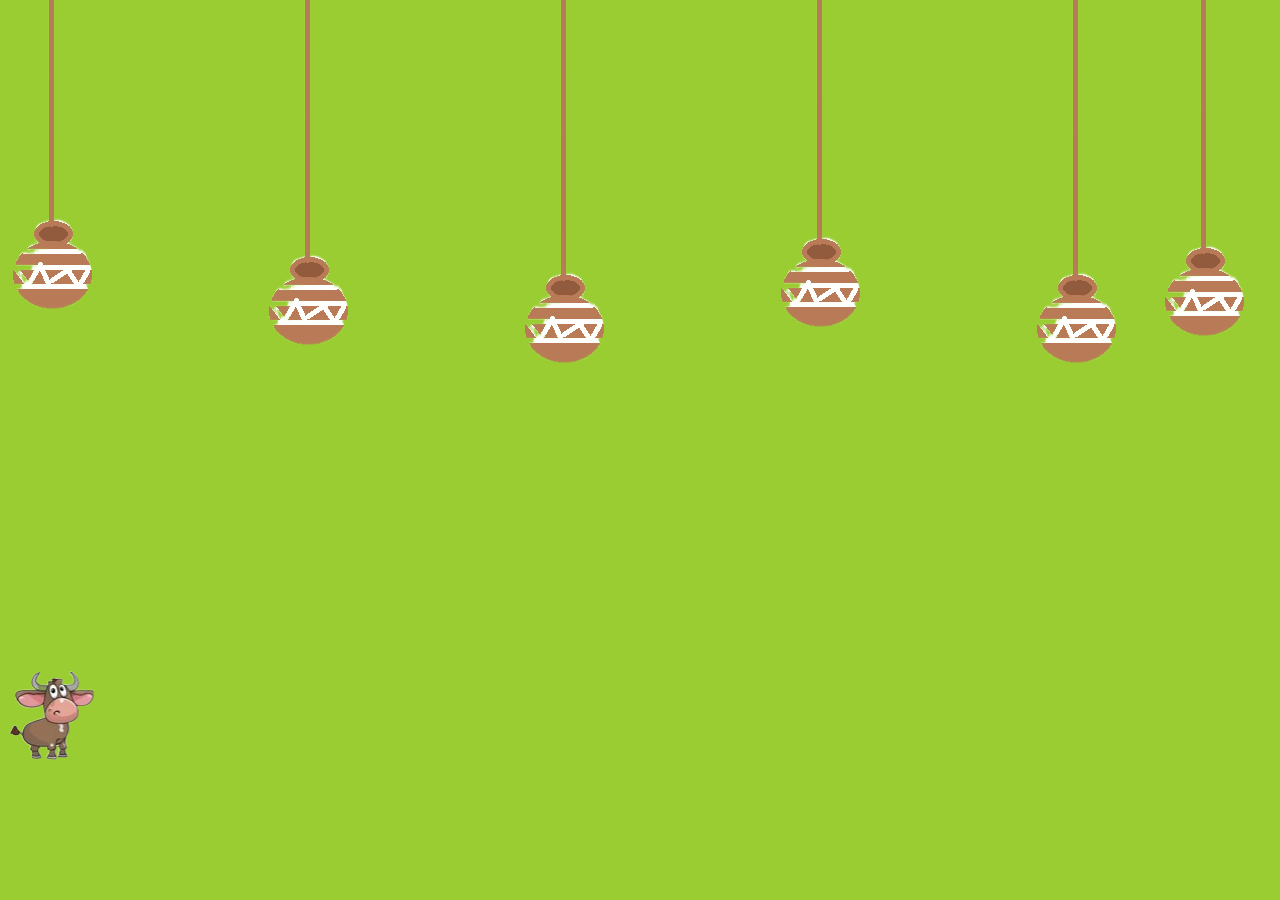
==== game.html @ 4bf5b61c "implemented obstacles and collision detection" ====
<!DOCTYPE html>
<html lang="en">
<head>
    <meta charset="UTF-8">
    <meta name="viewport" content="width=device-width, initial-scale=1.0">
    <title>Uriyadi</title>
    <link rel="stylesheet" href="./style/style.css"/>
</head>
<body id="gamePage">
<div id="gameArena" class="game-arena"></div>
    
  
    <script src="./js/bull.js"></script>
    <script src="./js/obstacle.js"></script>
    <script src="./js/pot.js"></script>
    <script src="./js/game.js"></script>
    <script src="./js/index.js"></script>
</body>
</html>
---- style/style.css ----
body{
    margin:0;
    padding:0;
    background: yellowgreen;
}

.game-arena{
    position: relative;
    overflow: hidden;
    height: 90vh;
}
.target-pot{
    position: absolute;
    background: url("../img/uriyadiPot.png") no-repeat;
    animation-name: "targetAnimation";
    animation-duration: 2s;
}
.player-bull{
position: absolute;
background: url("../img/bullPlayer.png") no-repeat;
}
.obstacle{
    position: absolute;
    background: yellow;
}
.timer{
    position: absolute;
    bottom: 0vh;
    left: 25vw;
}

.score{
    position: absolute;
    bottom: 0vh;
    left: 50vw; 
}

.instruction{
position: relative;
height: 100vh;
display: flex;
/* flex-direction: column-reverse; */
}
.ins-box{
    position: absolute;
    display: flex;
    top: 15vh;
    left: 20vw;
    background: #693320;
    color: #e09347;
    height: 48vh;
    width: 40vw;
    box-shadow: 0px 2px 10px 10px #705146;
    padding: 5vh 5vw;
    flex-direction: column;
  font-size: 18px;
  font-family: monospace;

}
.ins-box h2{
    text-align: center;
    list-style: none;
    margin: 5px 0px;
}
.ins-box ul{
    text-align: center;
    list-style: none;
}
.ins-box li{
    padding: 5px 0px 0px 0px;
}
.playBtnDiv{
    margin:1vh 16vw;
    
}
.playBtn{
    background-color: #008CBA;
    border: none;
    color: white;
    padding: 15px 32px;
    text-align: center;
    text-decoration: none;
    display: inline-block;
    font-size: 16px;
    margin: 4px 2px;
    cursor: pointer;
    border-radius: 2px;
}

/* @keyframes targetAnimation {
    from {display: none;}
    to {display: block;}
  } */
.playBtn a{
    color: white;
    cursor: pointer;
    text-decoration: none;
    width: 100vw;
    height: 100vh;
}
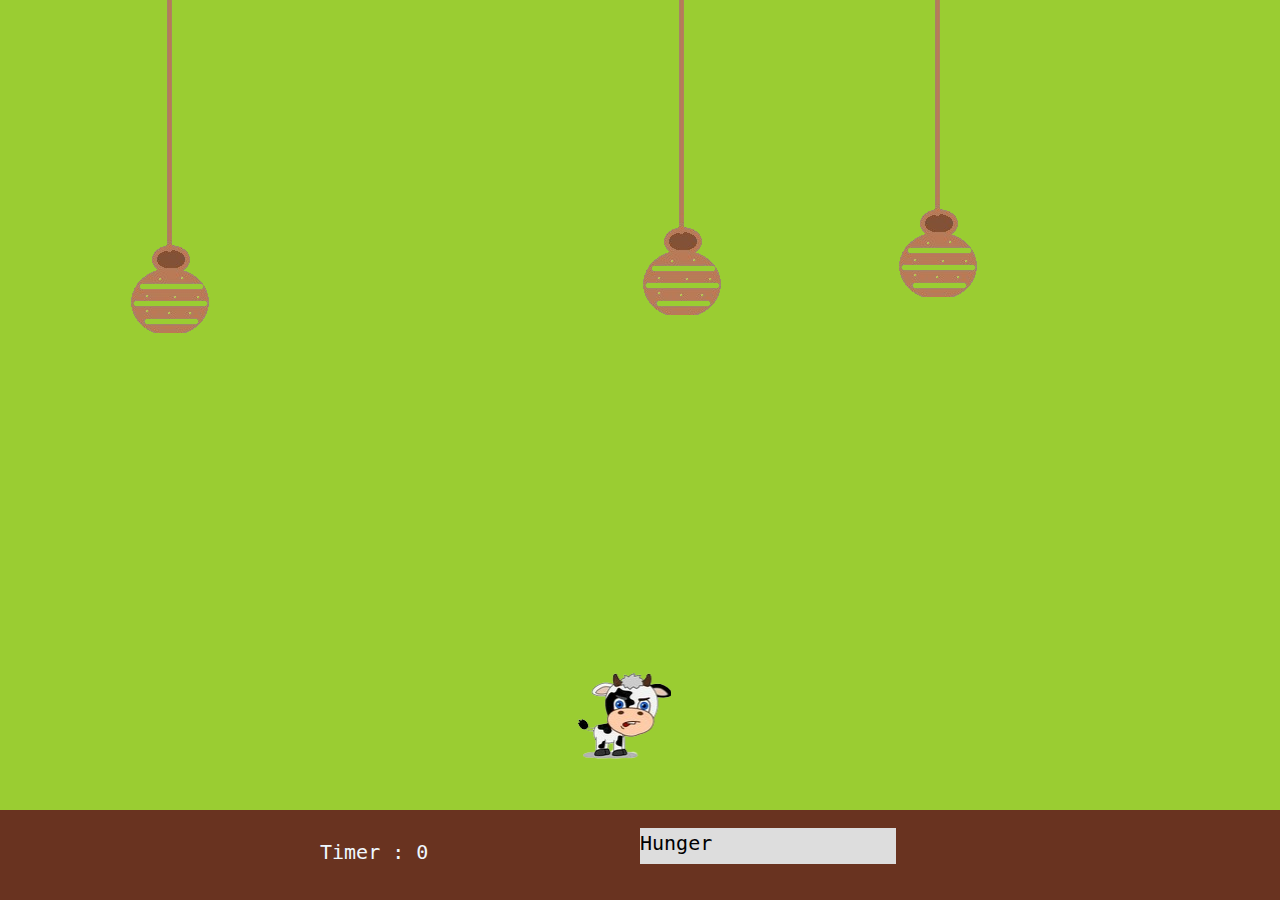
==== commit b77025ca: "draft commit" ====
--- a/game.html
+++ b/game.html
@@ -8,12 +8,13 @@
 </head>
 <body id="gamePage">
 <div id="gameArena" class="game-arena"></div>
-    
+ <div id="statusBar" class="status-bar"></div>   
   
     <script src="./js/bull.js"></script>
     <script src="./js/obstacle.js"></script>
     <script src="./js/pot.js"></script>
     <script src="./js/game.js"></script>
+    <script src="./js/result.js"></script>
     <script src="./js/index.js"></script>
 </body>
 </html>--- a/style/style.css
+++ b/style/style.css
@@ -11,27 +11,40 @@
 }
 .target-pot{
     position: absolute;
-    background: url("../img/uriyadiPot.png") no-repeat;
+    background: url("../img/potFinal.png") no-repeat;
     animation-name: "targetAnimation";
     animation-duration: 2s;
 }
 .player-bull{
 position: absolute;
-background: url("../img/bullPlayer.png") no-repeat;
+background: url("../img/cowangry.png") no-repeat;
 }
 .obstacle{
     position: absolute;
     background: yellow;
 }
+.sugarcane{
+    position: absolute;
+    background: url("../img/sugarcane.png") no-repeat; 
+}
+.status-bar{
+    position: relative;
+    overflow: hidden;
+    height: 10vh;
+    background-color: #693320;
+}
+.status-box{
+    position: absolute;
+    bottom: 4vh;
+    font-family: monospace;
+    color: aliceblue;
+    font-size: 20px;
+}
 .timer{
-    position: absolute;
-    bottom: 0vh;
     left: 25vw;
 }
 
 .score{
-    position: absolute;
-    bottom: 0vh;
     left: 50vw; 
 }
 
@@ -48,7 +61,7 @@
     left: 20vw;
     background: #693320;
     color: #e09347;
-    height: 48vh;
+    height: 55vh;
     width: 40vw;
     box-shadow: 0px 2px 10px 10px #705146;
     padding: 5vh 5vw;
@@ -57,7 +70,14 @@
   font-family: monospace;
 
 }
-.ins-box h2{
+.playAgain{   
+    height: 20vh;
+    width: 40vw;
+}
+.playAgain .playBtnDiv{
+    margin: 1vh 12vw;
+}
+.ins-box h2,h1{
     text-align: center;
     list-style: none;
     margin: 5px 0px;
@@ -86,7 +106,11 @@
     cursor: pointer;
     border-radius: 2px;
 }
-
+.result{
+    text-align: center;
+    margin-top: 4vh ;
+    margin-bottom: 4vh ;
+}
 /* @keyframes targetAnimation {
     from {display: none;}
     to {display: block;}
@@ -98,3 +122,20 @@
     width: 100vw;
     height: 100vh;
 }
+
+.hungerBar {
+   
+    height: 4vh;
+    background-color: #04AA6D;
+    text-align: center; /* To center it horizontally (if you want) */
+    line-height: 30px; /* To center it vertically */
+    color: black;
+    /* border-right: #ddd; */
+  }
+.score-div{
+    width: 20vw;
+  background-color: #ddd;
+  left: 50vw; 
+  height: 4vh;
+  text-align: center;
+}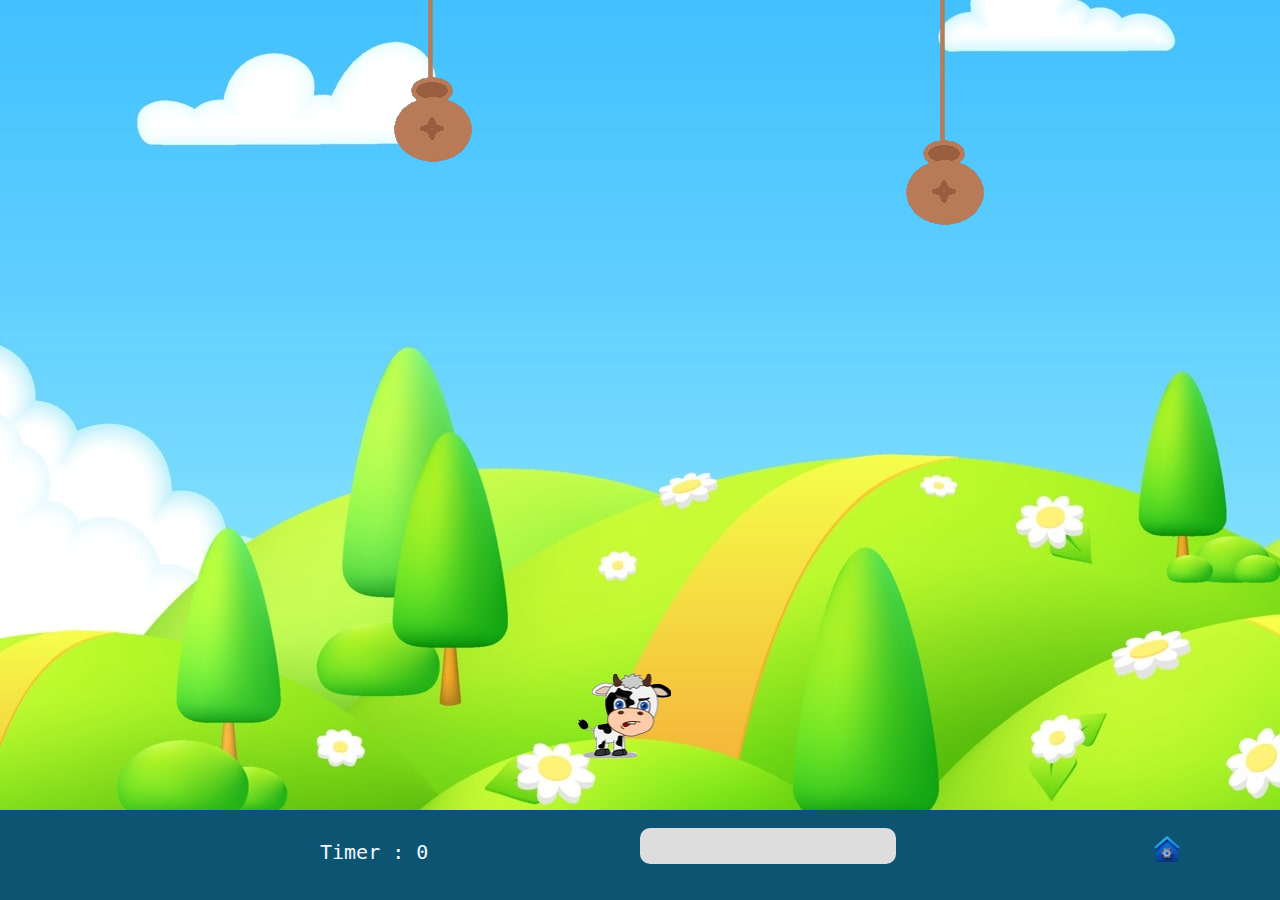
==== commit 6baba55d: "draft2 commit" ====
--- a/game.html
+++ b/game.html
@@ -1,20 +1,28 @@
 <!DOCTYPE html>
 <html lang="en">
+
 <head>
     <meta charset="UTF-8">
     <meta name="viewport" content="width=device-width, initial-scale=1.0">
     <title>Uriyadi</title>
-    <link rel="stylesheet" href="./style/style.css"/>
+    <link rel="stylesheet" href="./style/style.css" />
 </head>
+
 <body id="gamePage">
-<div id="gameArena" class="game-arena"></div>
- <div id="statusBar" class="status-bar"></div>   
-  
+    <!-- <div id="gameArena" class="game-arena"></div> 
+    <div id="statusBar" class="status-bar"></div> -->
+    <div id="resultDiv" class="ins-box playAgain">
+        <div id="cow"></div>
+        <div id="result" class="result"></div>
+        <div class="playBtnDiv">
+            <a href="./game.html"><button class="playBtn">PLAY AGAIN</button></a>
+        </div>
+    </div>
+    <script src="./js/game.js"></script>
     <script src="./js/bull.js"></script>
     <script src="./js/obstacle.js"></script>
-    <script src="./js/pot.js"></script>
-    <script src="./js/game.js"></script>
-    <script src="./js/result.js"></script>
+    <script src="./js/pot.js"></script>     
     <script src="./js/index.js"></script>
 </body>
+
 </html>--- a/style/style.css
+++ b/style/style.css
@@ -1,13 +1,19 @@
 body{
     margin:0;
     padding:0;
-    background: yellowgreen;
+    /* background: yellowgreen; */
+    background: url("../img/naturebgFinal.jpg") no-repeat;
 }
 
-.game-arena{
+.game-arena, #resultDiv{
     position: relative;
     overflow: hidden;
     height: 90vh;
+}
+#resultDiv{
+    height: 30vh;;
+    top: 25vh;
+    left: 27vw;
 }
 .target-pot{
     position: absolute;
@@ -21,7 +27,7 @@
 }
 .obstacle{
     position: absolute;
-    background: yellow;
+    background: url("../img/fireballImage.png")
 }
 .sugarcane{
     position: absolute;
@@ -31,7 +37,7 @@
     position: relative;
     overflow: hidden;
     height: 10vh;
-    background-color: #693320;
+    background-color: #0d5473;
 }
 .status-box{
     position: absolute;
@@ -39,6 +45,12 @@
     font-family: monospace;
     color: aliceblue;
     font-size: 20px;
+}
+.home{
+    background: url("../img/homeIconImg.png") no-repeat;
+    left: 90vw;
+    height: 30px;
+    width: 32px;
 }
 .timer{
     left: 25vw;
@@ -59,23 +71,30 @@
     display: flex;
     top: 15vh;
     left: 20vw;
-    background: #693320;
+    background: #0d5473;
     color: #e09347;
     height: 55vh;
     width: 40vw;
-    box-shadow: 0px 2px 10px 10px #705146;
+    box-shadow: 0px 2px 10px 10px #0d5473;
     padding: 5vh 5vw;
     flex-direction: column;
   font-size: 18px;
   font-family: monospace;
 
 }
+#cow{
+    /* background: url("../img/cowangry.png") no-repeat; */
+    height: 100px;
+    width: 100px;position: absolute;
+}
 .playAgain{   
     height: 20vh;
-    width: 40vw;
+    width: 32vw;
 }
 .playAgain .playBtnDiv{
-    margin: 1vh 12vw;
+    position: absolute;
+    top: 20vh;
+    margin: 1vh 14vw;
 }
 .ins-box h2,h1{
     text-align: center;
@@ -105,9 +124,12 @@
     margin: 4px 2px;
     cursor: pointer;
     border-radius: 2px;
+    width: max-content;
 }
 .result{
     text-align: center;
+    position: absolute;
+    left: 15vw;
     margin-top: 4vh ;
     margin-bottom: 4vh ;
 }
@@ -126,11 +148,11 @@
 .hungerBar {
    
     height: 4vh;
-    background-color: #04AA6D;
-    text-align: center; /* To center it horizontally (if you want) */
-    line-height: 30px; /* To center it vertically */
+    background-color: #07d93f;
+    /* text-align: center;   */
+    line-height: 30px; 
     color: black;
-    /* border-right: #ddd; */
+    border-radius: 10px;
   }
 .score-div{
     width: 20vw;
@@ -138,4 +160,5 @@
   left: 50vw; 
   height: 4vh;
   text-align: center;
+  border-radius: 10px;
 }